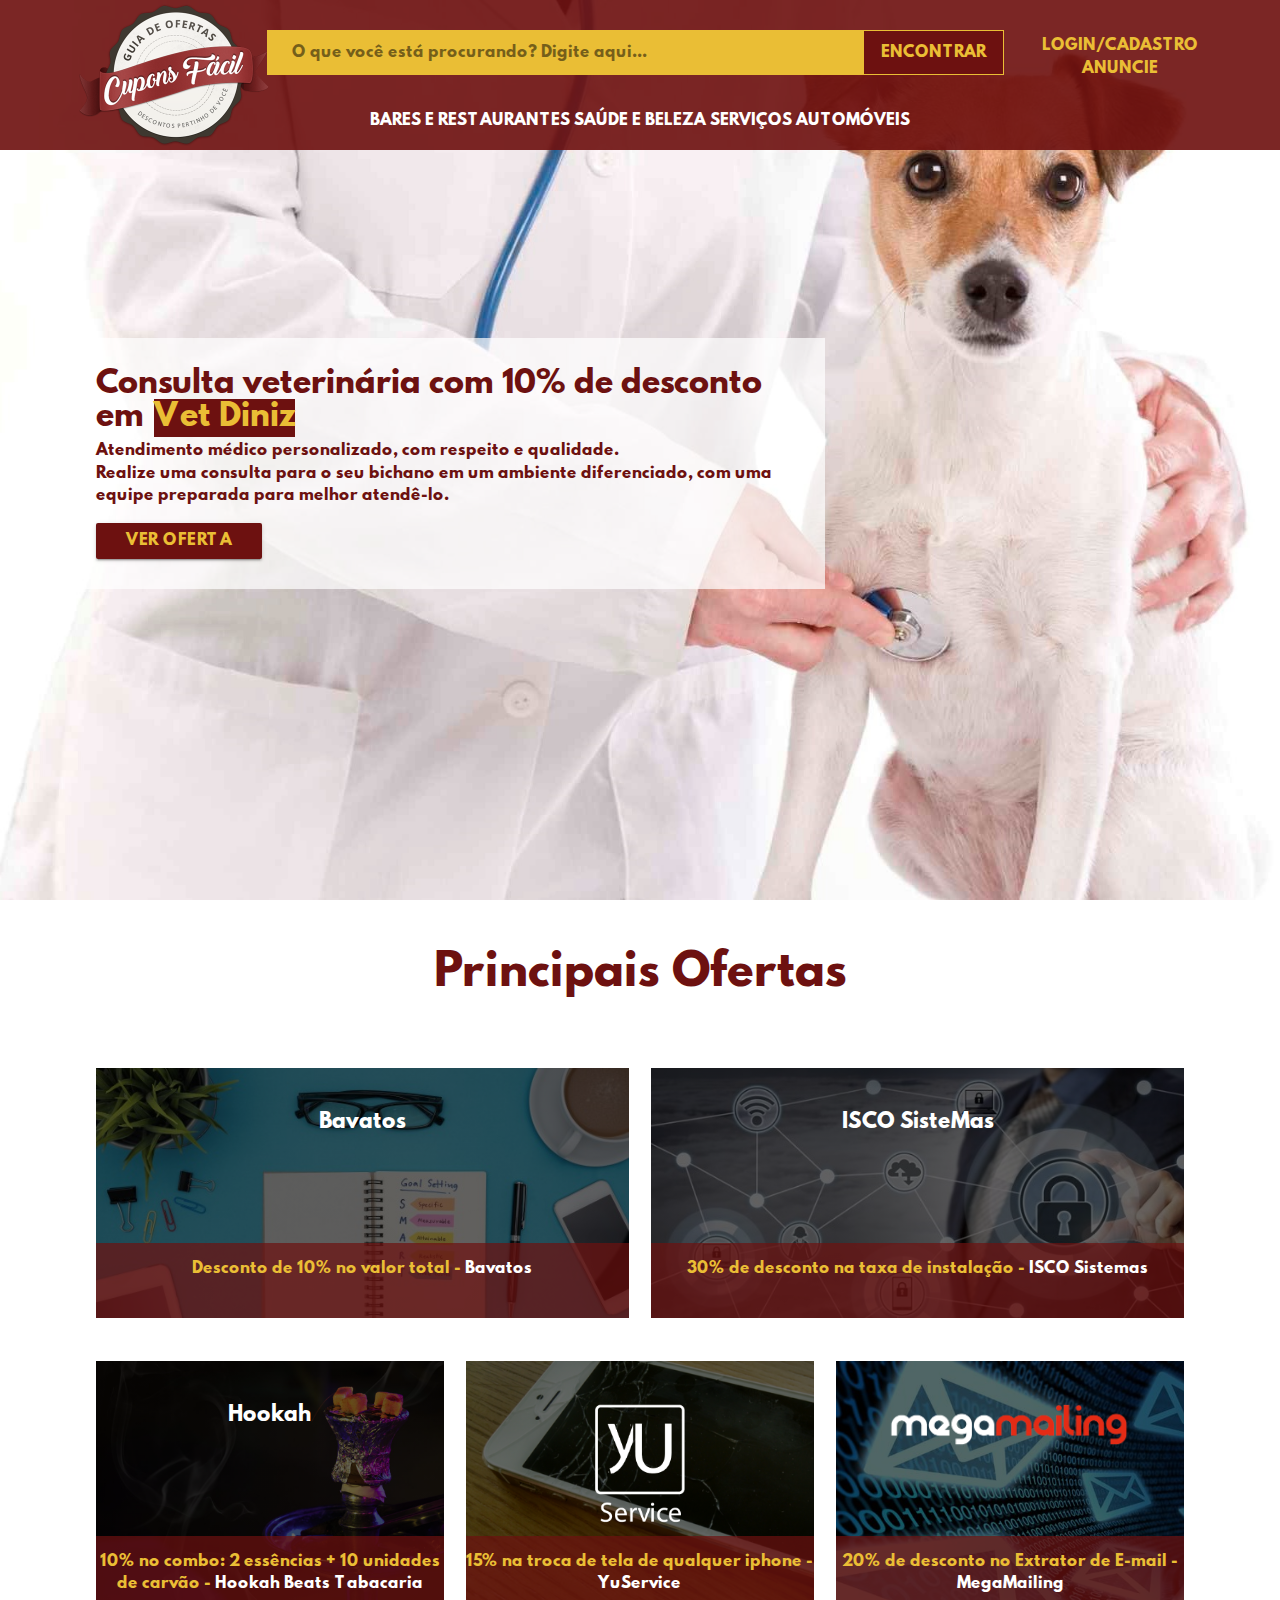
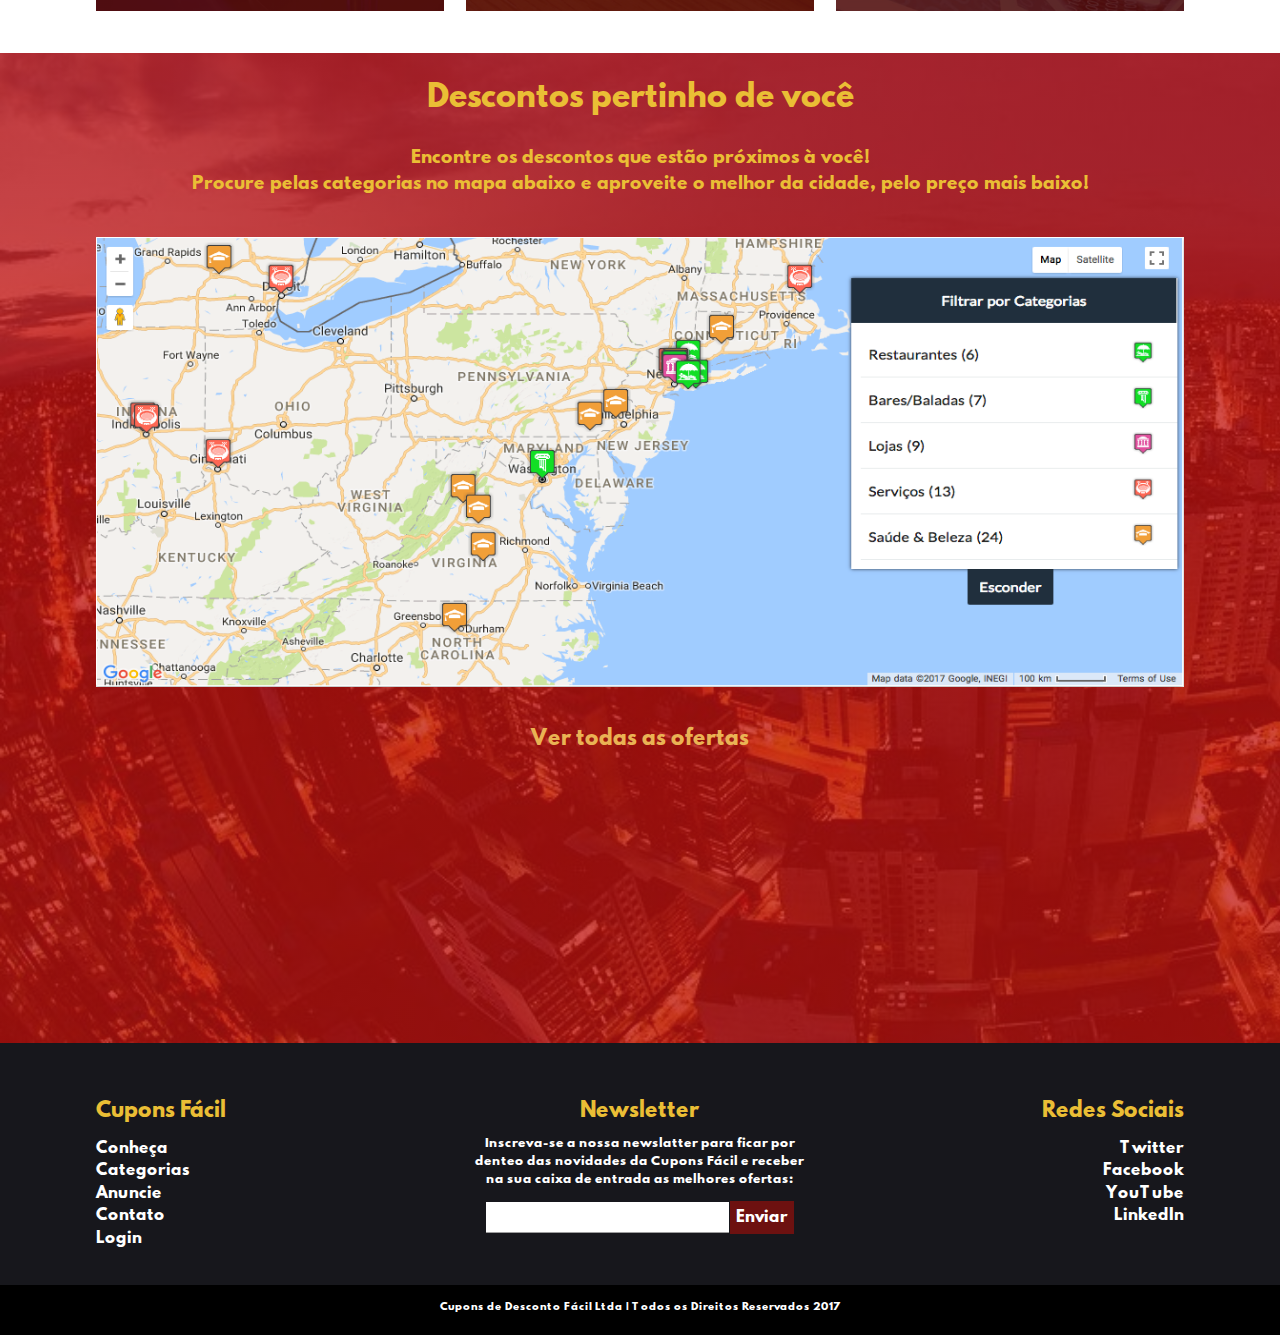
==== wp-content/themes/cuponstheme/index.html @ de079e56 "PRIMEIRO COMMIT DA CUPONS" ====
<!DOCTYPE html>
  <html>
    <head>
      <!--Import Google Icon Font-->
      <link href="https://fonts.googleapis.com/icon?family=Material+Icons" rel="stylesheet">
      <!--Import materialize.css-->
      <link type="text/css" rel="stylesheet" href="materialize/css/materialize.min.css"  media="screen,projection"/>

      <!--Let browser know website is optimized for mobile-->
      <meta name="viewport" content="width=device-width, initial-scale=1.0"/>
      <link rel="stylesheet" type="text/css" href="style.css">
      <meta charset="utf-8">
    </head>

    <body>
    <section id="BemVindo">
    <!--BARRA DE NAVEGAÇÃO-->
    <div class="Navegaçao">
    	<div class="Navegaçao">
    		<div class="row">
    			<div class="container">
    				<!--LOGO-->
    			<div class="col m2 brand-logo">
    				<img src="images/Logo.png">
    			</div>

    			<!--FORMULÁRIO E MENU-->
    			<div class="col m8">
    				<div class="row">
    					<!--FORMULÁRIO-->
    					<div class="col m12 Formulario">
    						<form>
    							<input type="text" placeholder="O que você está procurando? Digite aqui...">
    							<input type="submit" value="ENCONTRAR">
    						</form>
    					</div>

    					<!--OPÇÕES-->
    					<div class="col m12 Menu">
    						<ul>
    							<li><a href="#">BARES E RESTAURANTES</a></li>
    							<li><a href="#">SAÚDE E BELEZA</a></li>
    							<li><a href="#">SERVIÇOS</a></li>
    							<li><a href="#">AUTOMÓVEIS</a></li>
    						</ul>
    					</div>
    				</div>
    			</div>

    			<!--LOGIN E CADASTRO-->
    			<div class="col m2 Login">
    				<a href="#">LOGIN/CADASTRO</a>
    				<br>
    				<a href="#">ANUNCIE</a>
    			</div>
    			</div>
    			
    		</div>
    	</div>
    </div>




      <div class="container">
        <div class="row">
          <div class="col m8 ConteudoInicial">
            <h1>Consulta veterinária com 10% de desconto em <span>Vet Diniz</span></h1>
            <p>Atendimento médico personalizado, com respeito e qualidade. <br>
            Realize uma consulta para o seu bichano em um ambiente diferenciado, com uma equipe preparada para melhor atendê-lo.</p>
            <a href="#" class="btn">Ver Oferta</a>
          </div>
        </div>
      </div>
    </section>

    <!--SESSÃO PRINCIPAIS OFERTAS-->
    <section id="PrincipaisOfertas">
      <div class="container">
        <div class="row">
          <div class="col l12 m12">
            <h3>Principais Ofertas</h3>
          </div>

          <div class="col l6 m12 s12">
            <a href="#">
              <div class="Oferta primeiro">
              Bavatos
              </div>
              <div class="InformaçãoOferta">
                <p>Desconto de 10% no valor total - <span>Bavatos</span></p>
              </div>
            </a>
            <br>
          </div>

          <div class="col l6 m12 s12">
            <a href="#">
              <div class="Oferta segundo">
                ISCO SisteMas
              </div>
              <div class="InformaçãoOferta">
                <p>30% de desconto na taxa de instalação - <span>ISCO Sistemas</span></p>
              </div>
            </a>
            <br>
          </div>

          <div class="col l4 m12 s12">
            <a href="#">
              <div class="Oferta terceiro">
              Hookah
              </div>
              <div class="InformaçãoOferta">
                <p>10% no combo: 2 essências + 10 unidades de carvão - <span>Hookah Beats Tabacaria</span></p>
              </div>
            </a>
            <br>
          </div>

          <div class="col l4 m12 s12">
            <a href="#">
              <div class="Oferta quarto">
              <img src="images/Yu.png">
              </div>
              <div class="InformaçãoOferta">
                <p>15% na troca de tela de qualquer iphone - <span>YuService</span></p>
              </div>
            </a>
            <br>
          </div>

          <div class="col l4 m12 s12">
            <a href="#">
              <div class="Oferta quinto">
                <img src="images/mega.png" style="width: 250px;">
              </div>
              <div class="InformaçãoOferta">
                <p>20% de desconto no Extrator de E-mail - <span>MegaMailing</span></p>
              </div>
            </a>
            <br>
          </div>

        </div>
      </div>
    </section>


    <!--SESSÃO MAPA-->
    <section id="Mapa">
      <div class="container">
        <div class="row">
          <div class="col s12">

            <h3>Descontos pertinho de você</h3>
            <p>Encontre os descontos que estão próximos à você! <br>
            Procure pelas categorias no mapa abaixo e aproveite o melhor da cidade, pelo preço mais baixo!</p>

            <img src="images/Mapa.png">

            <a href="#">Ver todas as ofertas</a>
          </div>
        </div>
      </div>
    </section>


    <!--SESSÃO FOOTER-->
    <section id="Footer">
      <div class="container">
        <div class="row">

          <div class="col m4 s12 Conheça">
            <h6>Cupons Fácil</h6>
            <ul>
              <li>Conheça</li>
              <li>Categorias</li>
              <li>Anuncie</li>
              <li>Contato</li>
              <li>Login</li>
            </ul>
          </div>

          <div class="col m4 s12 Newsletter">
            <h6>Newsletter</h6>
            <p>Inscreva-se a nossa newslatter para ficar por denteo das novidades da Cupons Fácil e receber na sua caixa de entrada as melhores ofertas:</p>

            <form>
              <input type="text" name="UsuarioEmail" style="width: 70%;">
              <input type="submit" value="Enviar">
            </form>
          </div>

          <div class="col m4 s12 RedesSociais">
            <h6>Redes Sociais</h6>
            <ul>
              <li>Twitter</li>
              <li><a href="https://www.facebook.com/CuponsFacil/?ref=br_rs">Facebook</a></li>
              <li>YouTube</li>
              <li>LinkedIn</li>
            </ul>
          </div>
        </div>
      </div>
      
      <div class="col m12 Rodape">
        Cupons de Desconto Fácil Ltda | Todos os Direitos Reservados 2017
      </div>
    </section>




      <!--Import jQuery before materialize.js-->
      <script type="text/javascript" src="https://code.jquery.com/jquery-3.2.1.min.js"></script>
      <script type="text/javascript" src="materialize/js/materialize.min.js"></script>
    </body>
  </html>
---- wp-content/themes/cuponstheme/style.css ----
/*
Theme Name: CuponsTheme
Theme URI: 
Author: Patrick Cardoso
Author URI: bulkdesign.com.br
Description: Theme for Site 'Cupons Fácil'
License: GNU General Public License v2 or later
License URI: http://www.gnu.org/licenses/gpl-2.0.html
Text Domain: twentyseventeen
Tags: one-column, two-columns, right-sidebar, flexible-header, accessibility-ready, custom-colors, custom-header, custom-menu, custom-logo, editor-style, featured-images, footer-widgets, post-formats, rtl-language-support, sticky-post, theme-options, threaded-comments, translation-ready

This theme, like WordPress, is licensed under the GPL.
Use it to make something cool, have fun, and share what you've learned with others.
*/


@font-face {
	font-family: 'Hussar';
	src: url('fonts/HussarBold.eot');
	src: url('fonts/HussarBold.eot?#iefix') format('embedded-opentype'),
		url('fonts/HussarBold.woff') format('woff'),
		url('fonts/HussarBold.ttf') format('truetype');
	font-weight: bold;
	font-style: normal;
}

body{
	margin: 0px;
	padding: 0px;
	font-family: 'Hussar';
}

/*SESSÃO BEM VINDO*/

::-webkit-input-placeholder {
   color: rgba(0,0,0,0.5);
   font-weight: 800;
   padding-left: 25px;
}

.Navegaçao{
	background-color: rgba(109,17,16,0.7);
	height: 150px;
}

.Navegaçao .container{
	width: 90%!important;
}

.brand-logo img{
	width: 200px;
}

.Formulario{
	width: 100%!important;
}

.Formulario input[type="text"]{
	background-color: #eabe35;
	border: none;
	margin-top: 30px;
	width: 80%!important;
}

.Formulario input[type="submit"]{
	width: 19%!important;
	height: 45px;
	background-color: #6d1110;
	color: #eabe35;
	border: 1px solid #eabe35;
	margin-left: -5px;
	font-weight: 800;
}

ul{
	text-align: center;
}

.Menu li{
	display: inline-block;
	text-align: center;
}

.Menu li a{
	background-color: transparent!important;
	color: white!important;
	font-weight: 800;
}

.Login{
	text-align: center;
	margin-top: 35px;
}

.Login a{
	background-color: transparent!important;
	font-weight: 800;
}

#BemVindo{
	background-image: url('images/veterinario.jpg');
	height: 100vh;
	background-repeat: no-repeat;
	background-size: cover;
}

.container{
	width: 85%;
}

#BemVindo .ConteudoInicial{
	background-color: rgba(255,255,255,0.7);
	margin-top: 170px;
	font-weight: 800;
}

#BemVindo h1{
	font-size: 30px;
}

#BemVindo h1, p{
	color: #6d1110;
}

#BemVindo p{
	margin-top: -20px;
}

#BemVindo span, #BemVindo a{
	background-color: #6d1110;
	color: #eabe35;
}

#BemVindo a{
	margin-bottom: 30px;
}


/*SESSÃO PRINCIPAIS OFERTAS*/
#PrincipaisOfertas h3{
	text-align: center;
	color: #6d1110;
	font-weight: 800;
	margin: 50px;
}

.Oferta{
	height: 250px;
	width: 100%!important;
	text-align: center;
	background-size: cover;
	background-repeat: no-repeat;
	margin-bottom: 30px;
	color: white;
	font-size: 20px;
	margin-top: 20px;
	padding-top: 40px;
}

.Oferta img{
	width: 100px;
}

.InformaçãoOferta{
	background-color: rgba(109,17,16,0.7);
	height: 75px;
	text-align: center;
	margin-top: -105px;
}

.InformaçãoOferta p{
	font-size: 15px;
	color: #eabe35;
	font-weight: 800;
	padding-top: 15px;
}

.InformaçãoOferta p span{
	color: white;
}

/*ofertas*/

.primeiro{
	background-image: linear-gradient(to bottom, rgba(0,0,0,0.6), rgba(0,0,0,0.6)), url('images/Papelaria.jpg');
}
.segundo{
	background-image: linear-gradient(to bottom, rgba(0,0,0,0.6), rgba(0,0,0,0.6)), url('images/Sistemas.jpg');
}
.terceiro{
	background-image: linear-gradient(to bottom, rgba(0,0,0,0.6), rgba(0,0,0,0.6)), url('images/Hookah.jpg');
}
.quarto{
	background-image: linear-gradient(to bottom, rgba(0,0,0,0.6), rgba(0,0,0,0.6)), url('images/Iphone.png');
}
.quinto{
	background-image: linear-gradient(to bottom, rgba(0,0,0,0.6), rgba(0,0,0,0.6)), url('images/mega.jpg');
}

/*SESSÃO MAPA*/
#Mapa{
	height: 110vh;
	background-image: linear-gradient(to bottom, rgba(198, 17, 16, 0.75), rgba(192, 17, 16, 0.75)), url('images/cidade.jpg');	
	text-align: center;
	color: #eabe35!important;
	background-repeat: no-repeat;
	background-size: cover;
}

#Mapa h3{
	margin: 30px;
	font-size: 30px;
}

#Mapa p, h3{
	color: #eabe35;
	font-weight: 800;
}

#Mapa p {
	font-size: 17px;
	margin-bottom: 40px;
}

#Mapa img{
	width: 100%;
	margin-bottom: 30px;
	max-height: 450px!important;
}

#Mapa a{
	color: #eab354;
	font-size: 20px;
	font-weight: 800;
}


/*SESSÃO FOOTER*/
#Footer{
	background-color: #17171C;
	padding-top: 50px;
	color: white;
}

#Footer h6{
	font-size: 20px;
	color: #eabe35;
	font-weight: 800;
}

.Conheça li{
	text-align: left;
}

.Newsletter{
	text-align: center;
}

#Footer p{
	color: white;
	font-size: 12px;
}

#Footer input{
	background-color: white;
	height: 30px;
	color: black;
}

#Footer input[type="submit"]{
	background-color: #6d1110;
	color: white;
	border: none;
	height: 33px;
	margin-left: -3px;
}

.RedesSociais{
	text-align: right;
}

.RedesSociais li{
	text-align: right;
}

.RedesSociais a{
	color: white;
}

.Rodape{
	text-align: center;
	background-color: black;
	height: 50px;
	padding: 15px;
	font-size: 10px;
}

@media(max-width: 600px){
	.Conheça{
		text-align: center;
	}

	.Conheça li{
		text-align: center;
	}

	.RedesSociais{
		text-align: center;
	}

	.RedesSociais li{
		text-align: center;
	}
}
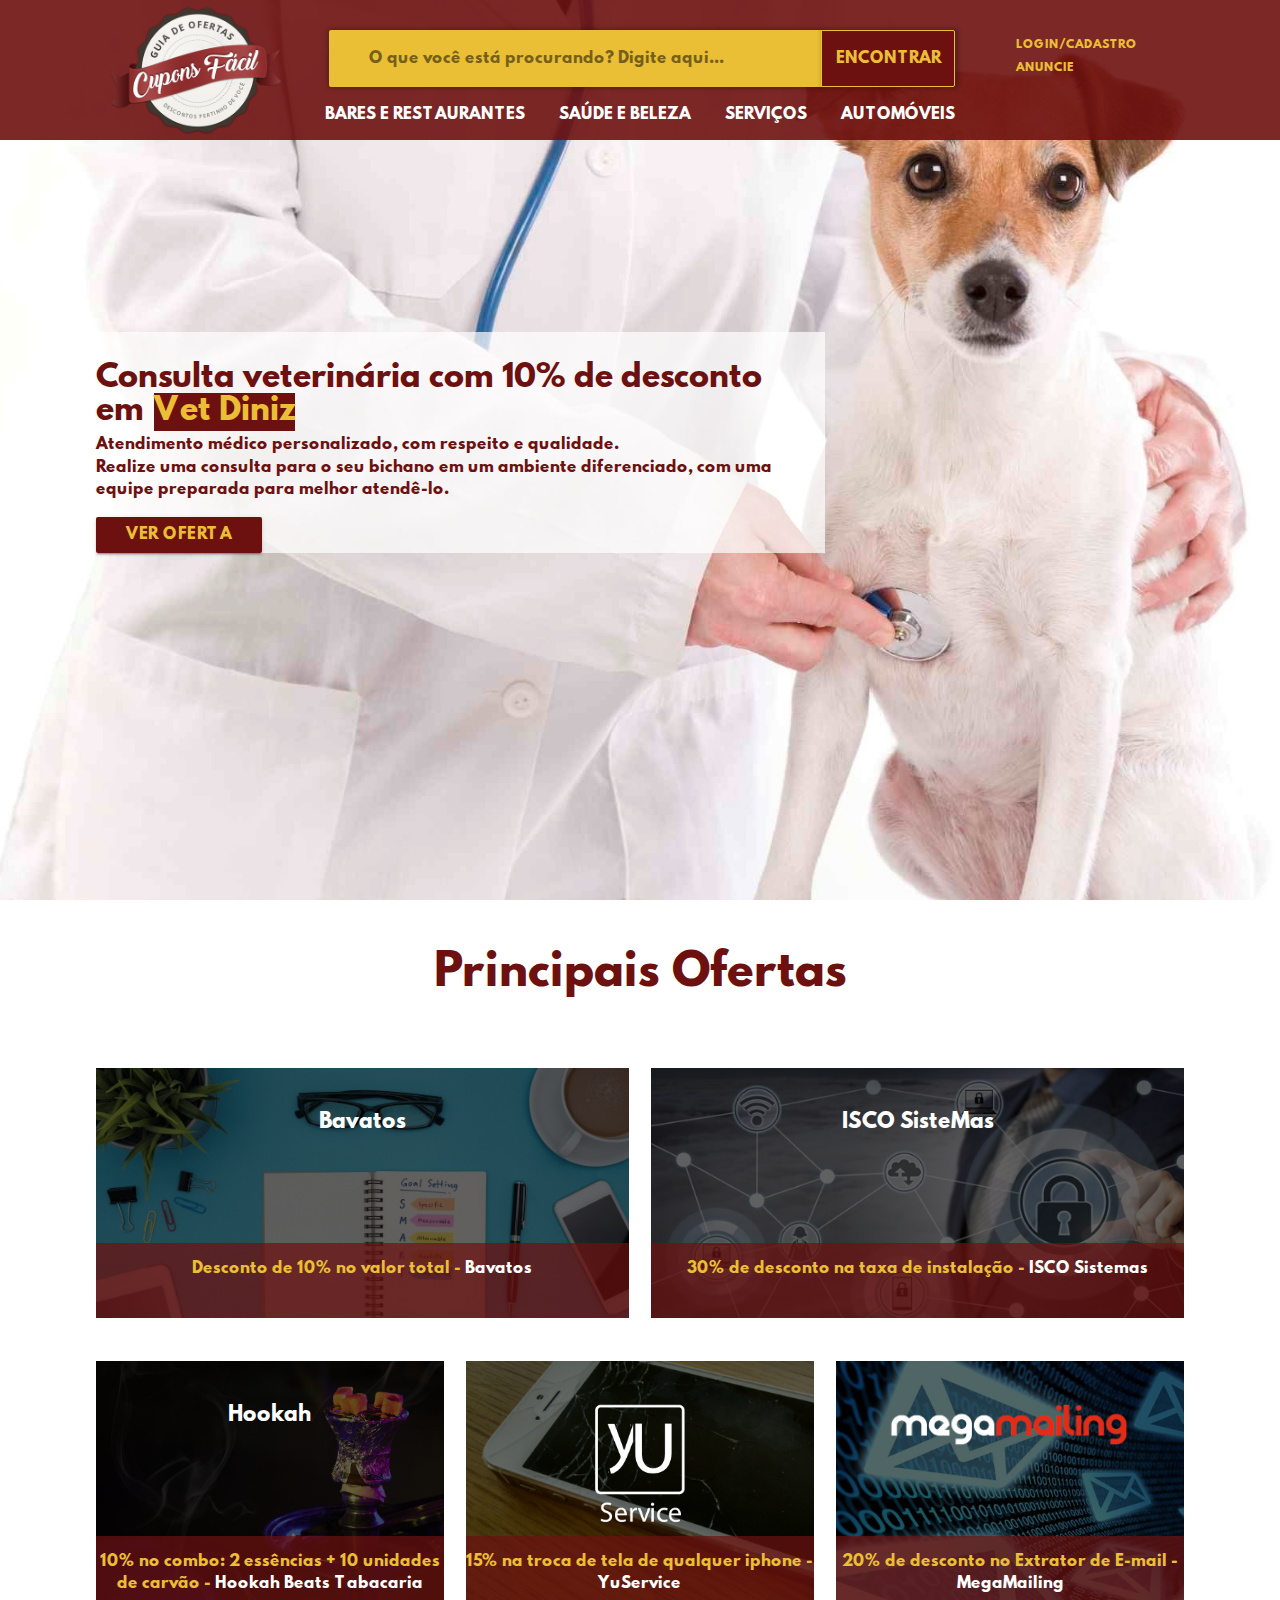
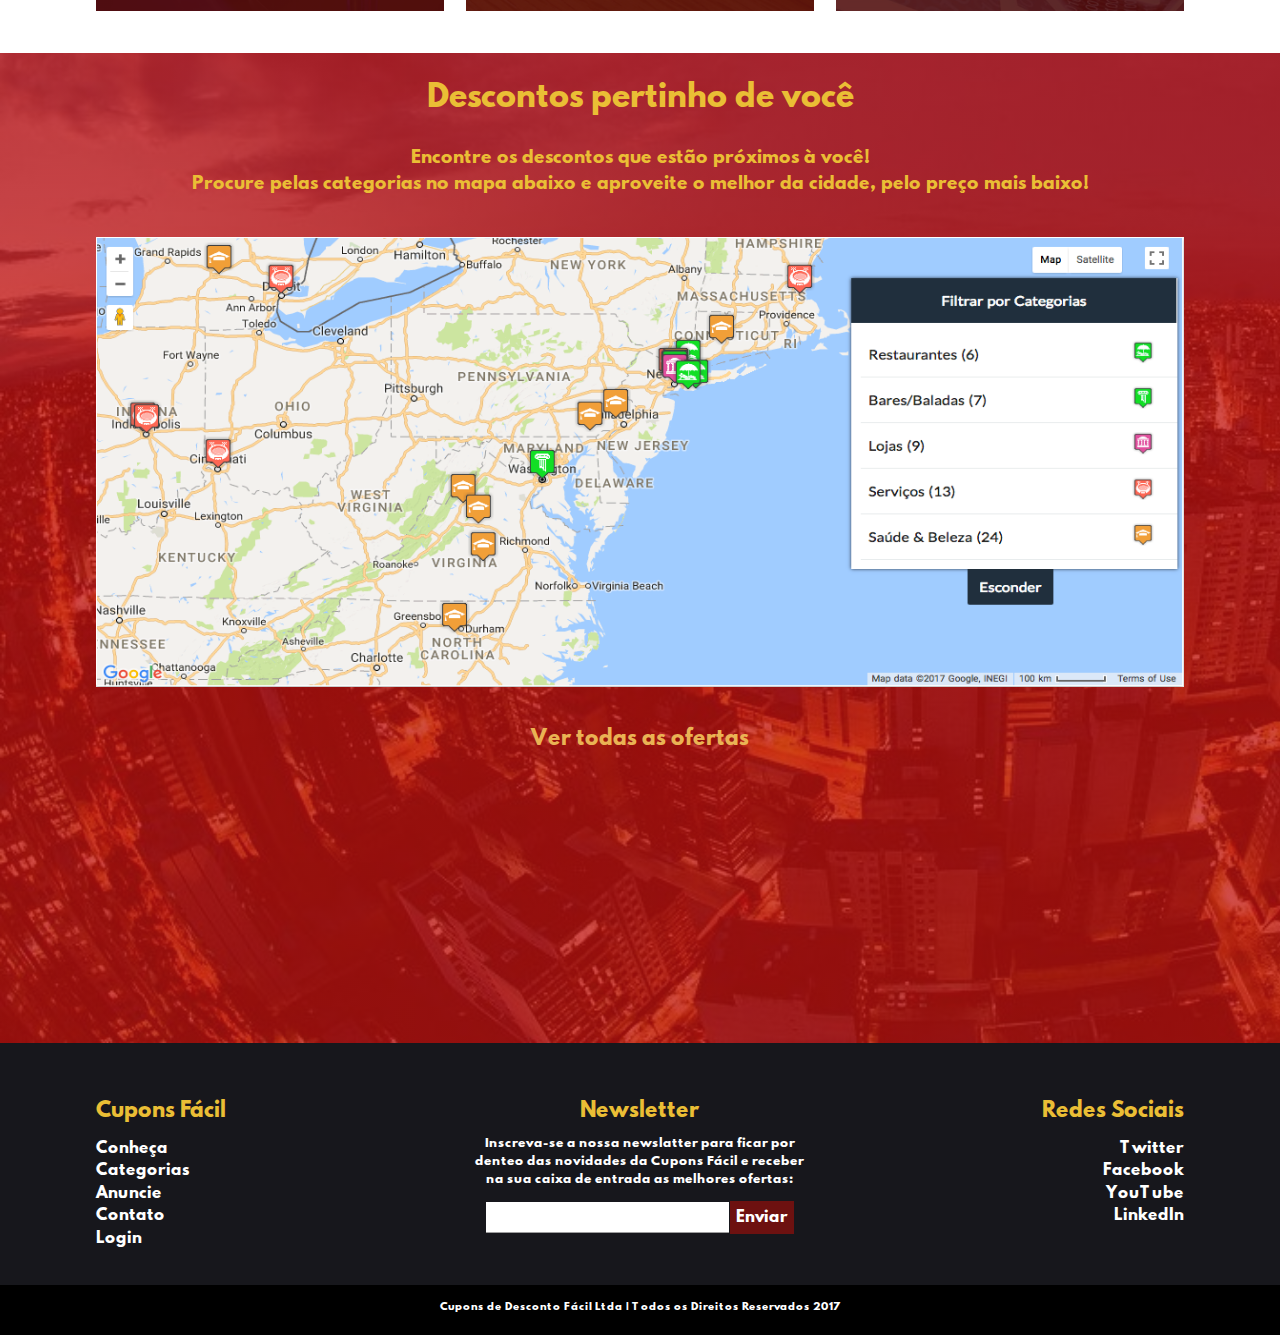
==== commit cdee3b64: "Alterações no Header" ====
--- a/wp-content/themes/cuponstheme/index.html
+++ b/wp-content/themes/cuponstheme/index.html
@@ -15,8 +15,7 @@
     <body>
     <section id="BemVindo">
     <!--BARRA DE NAVEGAÇÃO-->
-    <div class="Navegaçao">
-    	<div class="Navegaçao">
+    	<div class="navegacao">
     		<div class="row">
     			<div class="container">
     				<!--LOGO-->
@@ -54,10 +53,9 @@
     				<a href="#">ANUNCIE</a>
     			</div>
     			</div>
-    			
+
     		</div>
     	</div>
-    </div>
 
 
 
@@ -203,7 +201,7 @@
           </div>
         </div>
       </div>
-      
+
       <div class="col m12 Rodape">
         Cupons de Desconto Fácil Ltda | Todos os Direitos Reservados 2017
       </div>
@@ -216,4 +214,4 @@
       <script type="text/javascript" src="https://code.jquery.com/jquery-3.2.1.min.js"></script>
       <script type="text/javascript" src="materialize/js/materialize.min.js"></script>
     </body>
-  </html>+  </html>
--- a/wp-content/themes/cuponstheme/style.css
+++ b/wp-content/themes/cuponstheme/style.css
@@ -1,6 +1,6 @@
 /*
 Theme Name: CuponsTheme
-Theme URI: 
+Theme URI:
 Author: Patrick Cardoso
 Author URI: bulkdesign.com.br
 Description: Theme for Site 'Cupons Fácil'
@@ -38,17 +38,14 @@
    padding-left: 25px;
 }
 
-.Navegaçao{
-	background-color: rgba(109,17,16,0.7);
-	height: 150px;
-}
-
-.Navegaçao .container{
-	width: 90%!important;
+.navegacao{
+	background-color: rgba(109,17,16,0.9);
+	height: 140px;
 }
 
 .brand-logo img{
-	width: 200px;
+	width: 180px;
+	padding: 3px 0;
 }
 
 .Formulario{
@@ -58,22 +55,28 @@
 .Formulario input[type="text"]{
 	background-color: #eabe35;
 	border: none;
-	margin-top: 30px;
-	width: 80%!important;
+	margin: 30px 0px 0px 40px;
+	width: 66%!important;
+	padding: 6px 15px;
+	border-radius: 2px 0px 0px 2px;
+	box-shadow: 0px 0px 5px 1px rgba(0, 0, 0, 0.3);
 }
 
 .Formulario input[type="submit"]{
 	width: 19%!important;
-	height: 45px;
+	height: 57px;
 	background-color: #6d1110;
 	color: #eabe35;
 	border: 1px solid #eabe35;
 	margin-left: -5px;
 	font-weight: 800;
-}
-
-ul{
-	text-align: center;
+	box-shadow: 2px 0px 5px 1px rgba(0, 0, 0, 0.3);
+	border-radius: 0px 2px 2px 0px;
+}
+
+.Menu ul{
+	text-align: center;
+	margin-top: 17px;
 }
 
 .Menu li{
@@ -85,6 +88,7 @@
 	background-color: transparent!important;
 	color: white!important;
 	font-weight: 800;
+	padding: 15px;
 }
 
 .Login{
@@ -95,6 +99,8 @@
 .Login a{
 	background-color: transparent!important;
 	font-weight: 800;
+	float: left;
+	text-align: center;
 }
 
 #BemVindo{
@@ -131,8 +137,9 @@
 	color: #eabe35;
 }
 
-#BemVindo a{
-	margin-bottom: 30px;
+.Login a{
+	padding: 2px;
+	font-size: 11px;
 }
 
 
@@ -200,7 +207,7 @@
 /*SESSÃO MAPA*/
 #Mapa{
 	height: 110vh;
-	background-image: linear-gradient(to bottom, rgba(198, 17, 16, 0.75), rgba(192, 17, 16, 0.75)), url('images/cidade.jpg');	
+	background-image: linear-gradient(to bottom, rgba(198, 17, 16, 0.75), rgba(192, 17, 16, 0.75)), url('images/cidade.jpg');
 	text-align: center;
 	color: #eabe35!important;
 	background-repeat: no-repeat;
@@ -311,4 +318,4 @@
 	.RedesSociais li{
 		text-align: center;
 	}
-}+}
